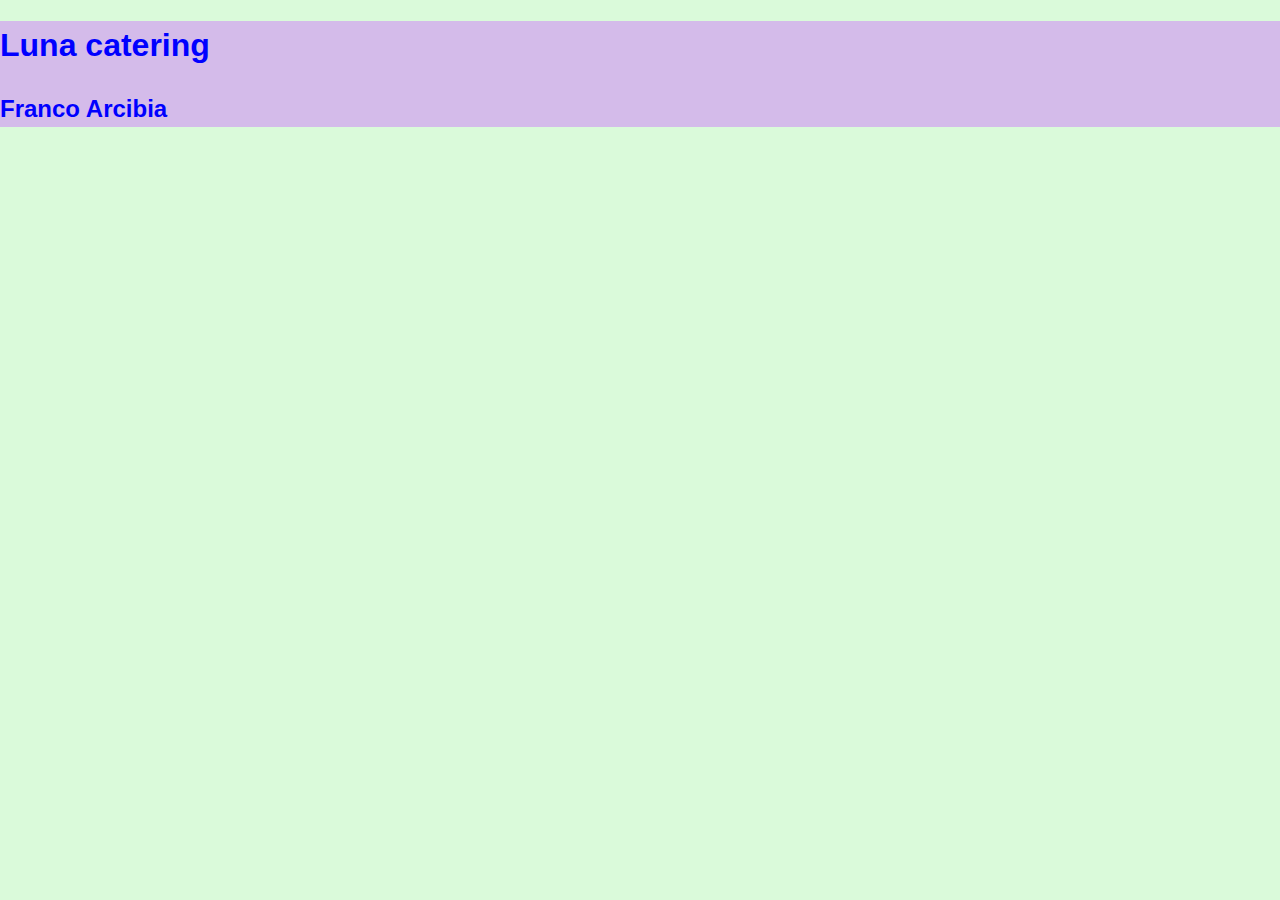
==== index.html @ b502cbae ".." ====
<!DOCTYPE html>
<html lang="en">
<head>
    <meta charset="UTF-8">
    <meta name="viewport" content="width=device-width, initial-scale=1.0">
    <title>Document</title>
    <link rel="stylesheet" href="style.css">

    </style>
</head>
<body>
 <header style="color:blue ; background-color: rgb(212, 187, 234);">
    <h1> Luna catering </h1>
    <h2> Franco Arcibia </h2>
 </header>
 <main>
    <section>
        <h2></h2>
    </section>
 </main>   
 <footer id="contacto">
 </footer>
</body>
</html>
---- style.css ----
body {
   font-family:Arial, sans-serif ;
   margin: 0;
   padding: auto;
   line-height: 1.5;
   background-color: rgb(218, 250, 218);
}
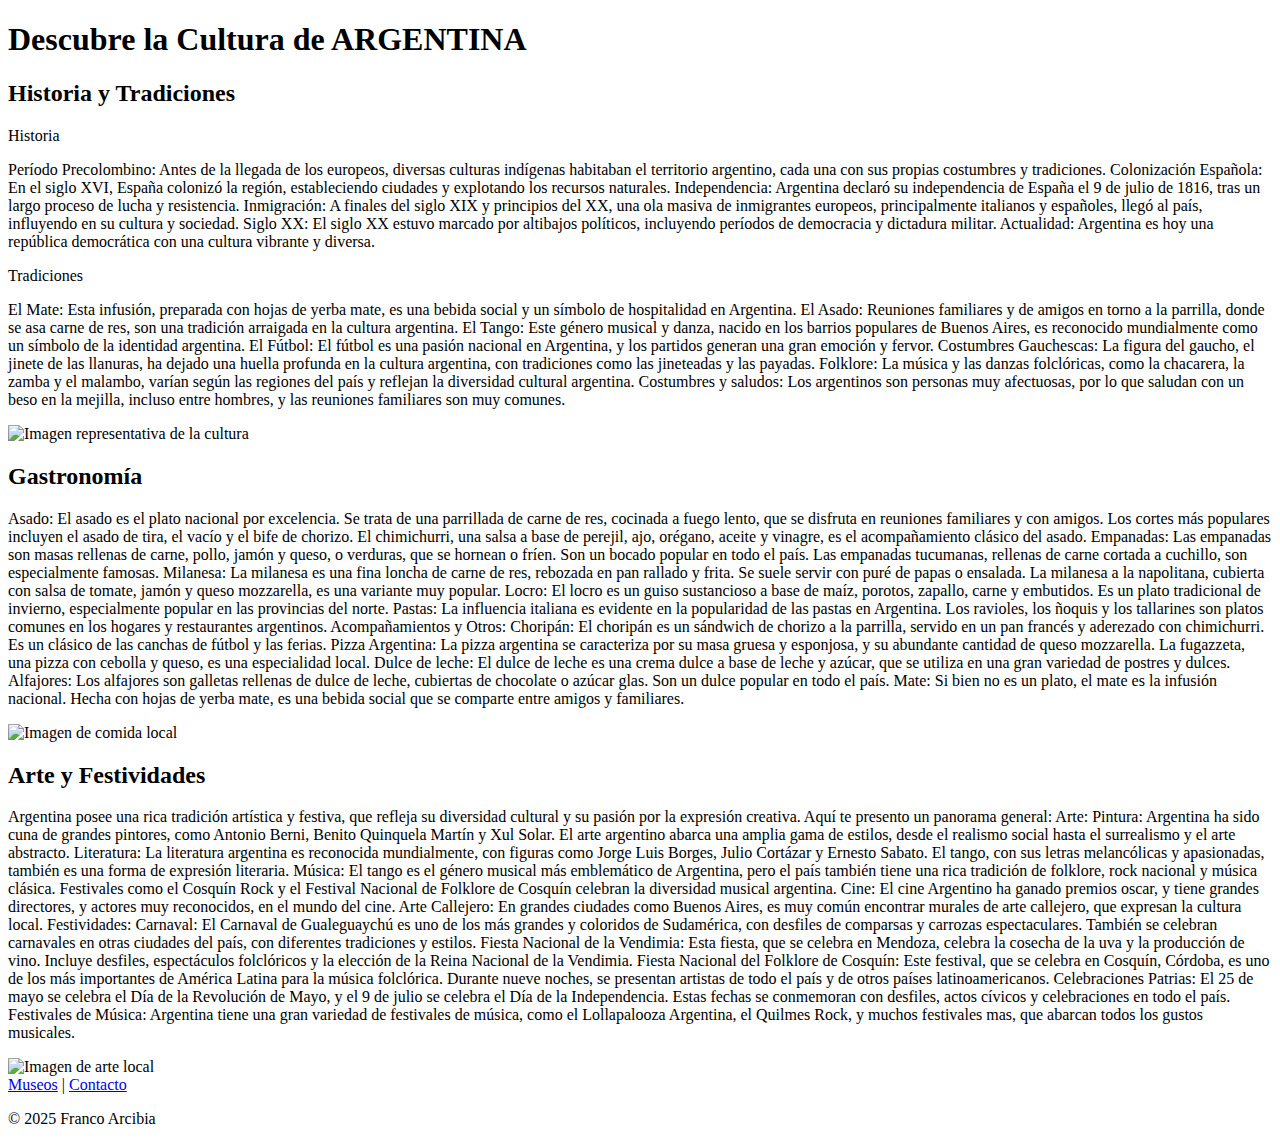
==== commit 6f549c64: "Segundo Commmi" ====
--- a/index.html
+++ b/index.html
@@ -1,24 +1,113 @@
 <!DOCTYPE html>
-<html lang="en">
+<html lang="es">
 <head>
     <meta charset="UTF-8">
     <meta name="viewport" content="width=device-width, initial-scale=1.0">
-    <title>Document</title>
-    <link rel="stylesheet" href="style.css">
-
-    </style>
+    <title>Cultura Local</title>
 </head>
 <body>
- <header style="color:blue ; background-color: rgb(212, 187, 234);">
-    <h1> Luna catering </h1>
-    <h2> Franco Arcibia </h2>
- </header>
- <main>
-    <section>
-        <h2></h2>
-    </section>
- </main>   
- <footer id="contacto">
- </footer>
+    <header>
+        <h1>Descubre la Cultura de ARGENTINA</h1>
+    </header>
+
+    <main>
+        <section>
+            <h2>Historia y Tradiciones</h2>
+            <p>Historia</p>
+
+              <p>Período Precolombino: Antes de la llegada de los europeos, diversas culturas indígenas habitaban el territorio argentino, cada una con sus propias costumbres y tradiciones.
+              Colonización Española: En el siglo XVI, España colonizó la región, estableciendo ciudades y explotando los recursos naturales.
+              Independencia: Argentina declaró su independencia de España el 9 de julio de 1816, tras un largo proceso de lucha y resistencia.
+              Inmigración: A finales del siglo XIX y principios del XX, una ola masiva de inmigrantes europeos, principalmente italianos y españoles, llegó al país, influyendo en su cultura y sociedad.
+              Siglo XX: El siglo XX estuvo marcado por altibajos políticos, incluyendo períodos de democracia y dictadura militar.
+              Actualidad: Argentina es hoy una república democrática con una cultura vibrante y diversa.</p>
+              <p>Tradiciones</p>
+              
+              <p>El Mate: Esta infusión, preparada con hojas de yerba mate, es una bebida social y un símbolo de hospitalidad en Argentina.
+              El Asado: Reuniones familiares y de amigos en torno a la parrilla, donde se asa carne de res, son una tradición arraigada en la cultura argentina.
+              El Tango: Este género musical y danza, nacido en los barrios populares de Buenos Aires, es reconocido mundialmente como un símbolo de la identidad argentina.
+              El Fútbol: El fútbol es una pasión nacional en Argentina, y los partidos generan una gran emoción y fervor.
+              Costumbres Gauchescas: La figura del gaucho, el jinete de las llanuras, ha dejado una huella profunda en la cultura argentina, con tradiciones como las jineteadas y las payadas.
+              Folklore: La música y las danzas folclóricas, como la chacarera, la zamba y el malambo, varían según las regiones del país y reflejan la diversidad cultural argentina.
+              Costumbres y saludos: Los argentinos son personas muy afectuosas, por lo que saludan con un beso en la mejilla, incluso entre hombres, y las reuniones familiares son muy comunes.</p>
+            <img src="imagen_cultura.jpg" alt="Imagen representativa de la cultura">
+        </section>
+
+        <section>
+            <h2>Gastronomía</h2>
+            <p>Asado:
+              El asado es el plato nacional por excelencia. Se trata de una parrillada de carne de res, cocinada a fuego lento, que se disfruta en reuniones familiares y con amigos. Los cortes más populares incluyen el asado de tira, el vacío y el bife de chorizo.
+              El chimichurri, una salsa a base de perejil, ajo, orégano, aceite y vinagre, es el acompañamiento clásico del asado.
+              Empanadas:
+              Las empanadas son masas rellenas de carne, pollo, jamón y queso, o verduras, que se hornean o fríen. Son un bocado popular en todo el país.
+              Las empanadas tucumanas, rellenas de carne cortada a cuchillo, son especialmente famosas.
+              Milanesa:
+              La milanesa es una fina loncha de carne de res, rebozada en pan rallado y frita. Se suele servir con puré de papas o ensalada.
+              La milanesa a la napolitana, cubierta con salsa de tomate, jamón y queso mozzarella, es una variante muy popular.
+              Locro:
+              El locro es un guiso sustancioso a base de maíz, porotos, zapallo, carne y embutidos. Es un plato tradicional de invierno, especialmente popular en las provincias del norte.
+              Pastas:
+              La influencia italiana es evidente en la popularidad de las pastas en Argentina. Los ravioles, los ñoquis y los tallarines son platos comunes en los hogares y restaurantes argentinos.
+              Acompañamientos y Otros:
+              
+              Choripán:
+              El choripán es un sándwich de chorizo a la parrilla, servido en un pan francés y aderezado con chimichurri. Es un clásico de las canchas de fútbol y las ferias.
+              Pizza Argentina:
+              La pizza argentina se caracteriza por su masa gruesa y esponjosa, y su abundante cantidad de queso mozzarella. La fugazzeta, una pizza con cebolla y queso, es una especialidad local.
+              Dulce de leche:
+              El dulce de leche es una crema dulce a base de leche y azúcar, que se utiliza en una gran variedad de postres y dulces.
+              Alfajores:
+              Los alfajores son galletas rellenas de dulce de leche, cubiertas de chocolate o azúcar glas. Son un dulce popular en todo el país.
+              Mate:
+              Si bien no es un plato, el mate es la infusión nacional. Hecha con hojas de yerba mate, es una bebida social que se comparte entre amigos y familiares.</p>
+            <img src="imagen_gastronomia.jpg" alt="Imagen de comida local">
+        </section>
+
+        <section>
+            <h2>Arte y Festividades</h2>
+            <p>Argentina posee una rica tradición artística y festiva, que refleja su diversidad cultural y su pasión por la expresión creativa. Aquí te presento un panorama general:
+
+              Arte:
+              
+              Pintura:
+              Argentina ha sido cuna de grandes pintores, como Antonio Berni, Benito Quinquela Martín y Xul Solar.
+              El arte argentino abarca una amplia gama de estilos, desde el realismo social hasta el surrealismo y el arte abstracto.
+              Literatura:
+              La literatura argentina es reconocida mundialmente, con figuras como Jorge Luis Borges, Julio Cortázar y Ernesto Sabato.
+              El tango, con sus letras melancólicas y apasionadas, también es una forma de expresión literaria.
+              Música:
+              El tango es el género musical más emblemático de Argentina, pero el país también tiene una rica tradición de folklore, rock nacional y música clásica.
+              Festivales como el Cosquín Rock y el Festival Nacional de Folklore de Cosquín celebran la diversidad musical argentina.
+              Cine:
+              El cine Argentino ha ganado premios oscar, y tiene grandes directores, y actores muy reconocidos, en el mundo del cine.
+              Arte Callejero:
+              En grandes ciudades como Buenos Aires, es muy común encontrar murales de arte callejero, que expresan la cultura local.
+              Festividades:
+              
+              Carnaval:
+              El Carnaval de Gualeguaychú es uno de los más grandes y coloridos de Sudamérica, con desfiles de comparsas y carrozas espectaculares.
+              También se celebran carnavales en otras ciudades del país, con diferentes tradiciones y estilos.
+              Fiesta Nacional de la Vendimia:
+              Esta fiesta, que se celebra en Mendoza, celebra la cosecha de la uva y la producción de vino.
+              Incluye desfiles, espectáculos folclóricos y la elección de la Reina Nacional de la Vendimia.
+              Fiesta Nacional del Folklore de Cosquín:
+              Este festival, que se celebra en Cosquín, Córdoba, es uno de los más importantes de América Latina para la música folclórica.
+              Durante nueve noches, se presentan artistas de todo el país y de otros países latinoamericanos.
+              Celebraciones Patrias:
+              El 25 de mayo se celebra el Día de la Revolución de Mayo, y el 9 de julio se celebra el Día de la Independencia.
+              Estas fechas se conmemoran con desfiles, actos cívicos y celebraciones en todo el país.
+              Festivales de Música:
+              Argentina tiene una gran variedad de festivales de música, como el Lollapalooza Argentina, el Quilmes Rock, y muchos festivales mas, que abarcan todos los gustos musicales.</p>
+            <img src="imagen_arte.jpg" alt="Imagen de arte local">
+        </section>
+
+        <nav>
+            <a href="museos.html">Museos</a> | <a href="contacto.html">Contacto</a>
+        </nav>
+    </main>
+
+    <footer>
+        <p>© 2025 Franco Arcibia</p>
+    </footer>
 </body>
 </html>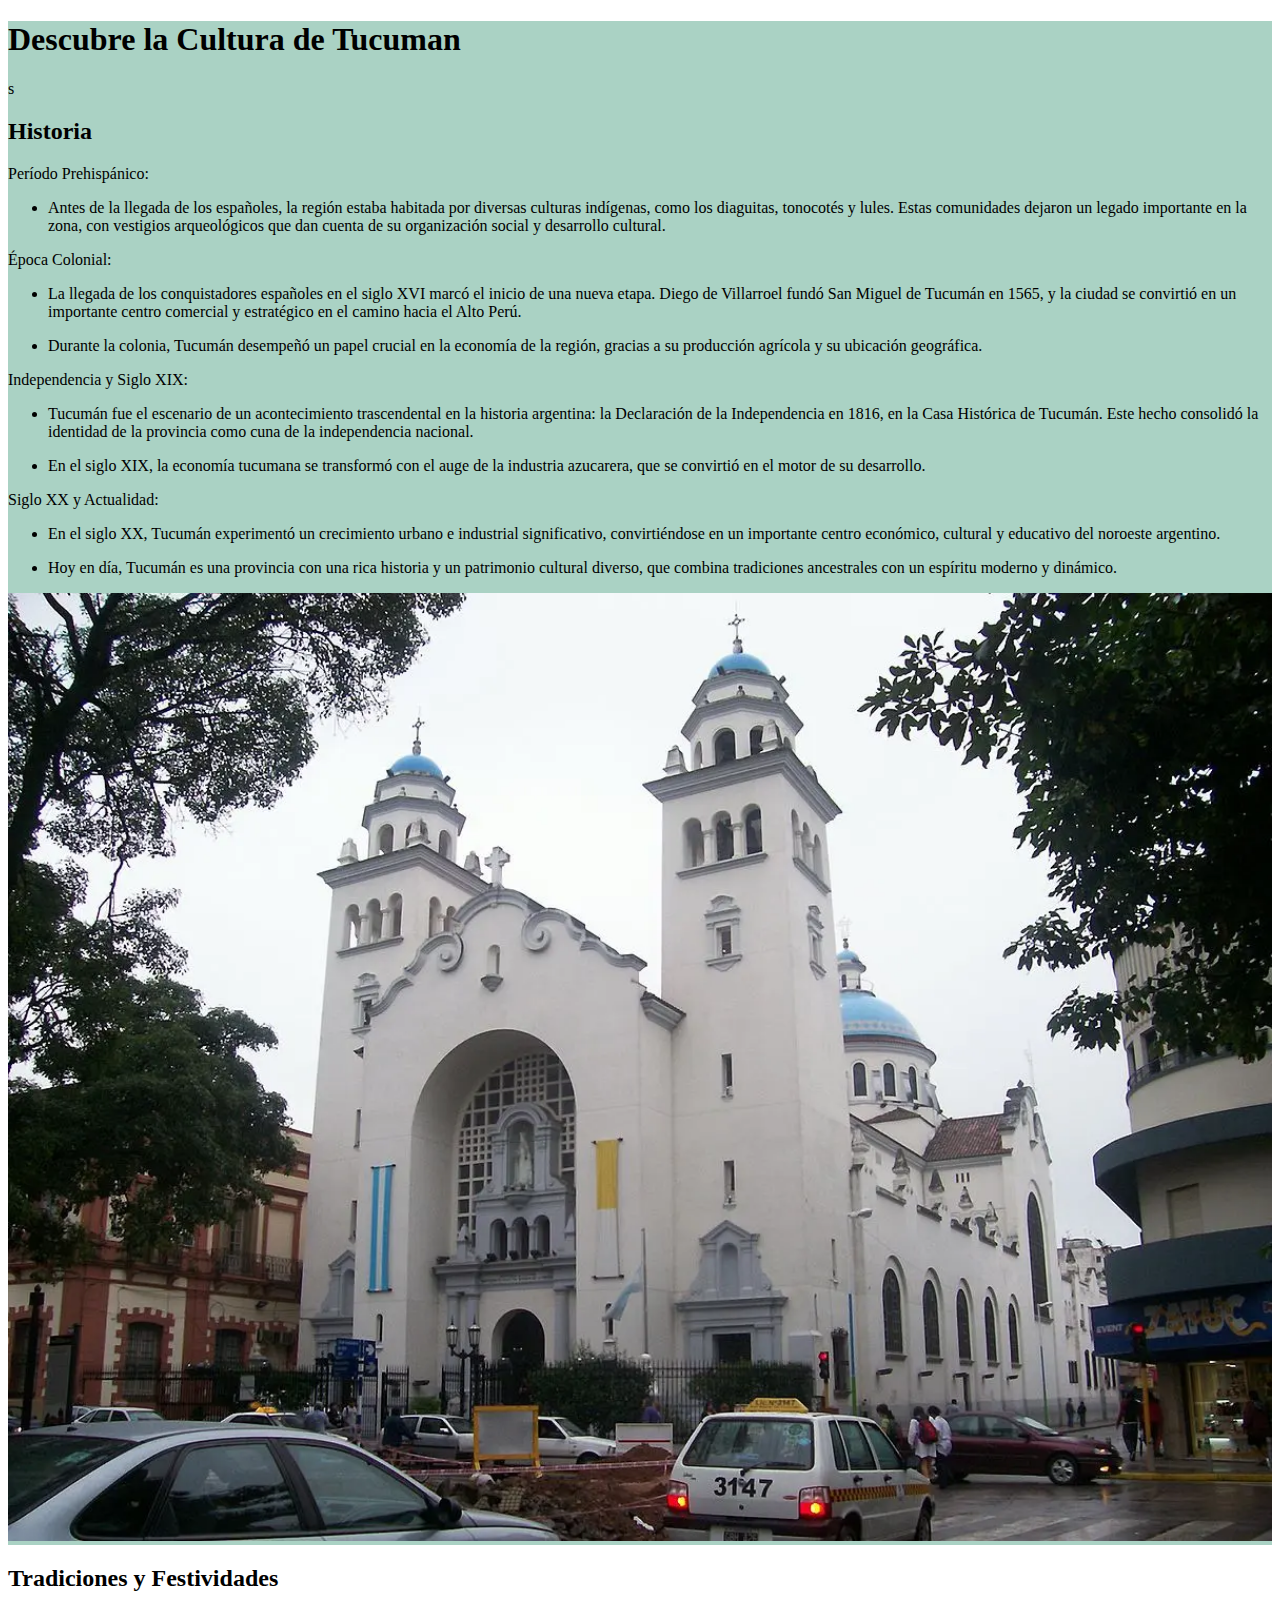
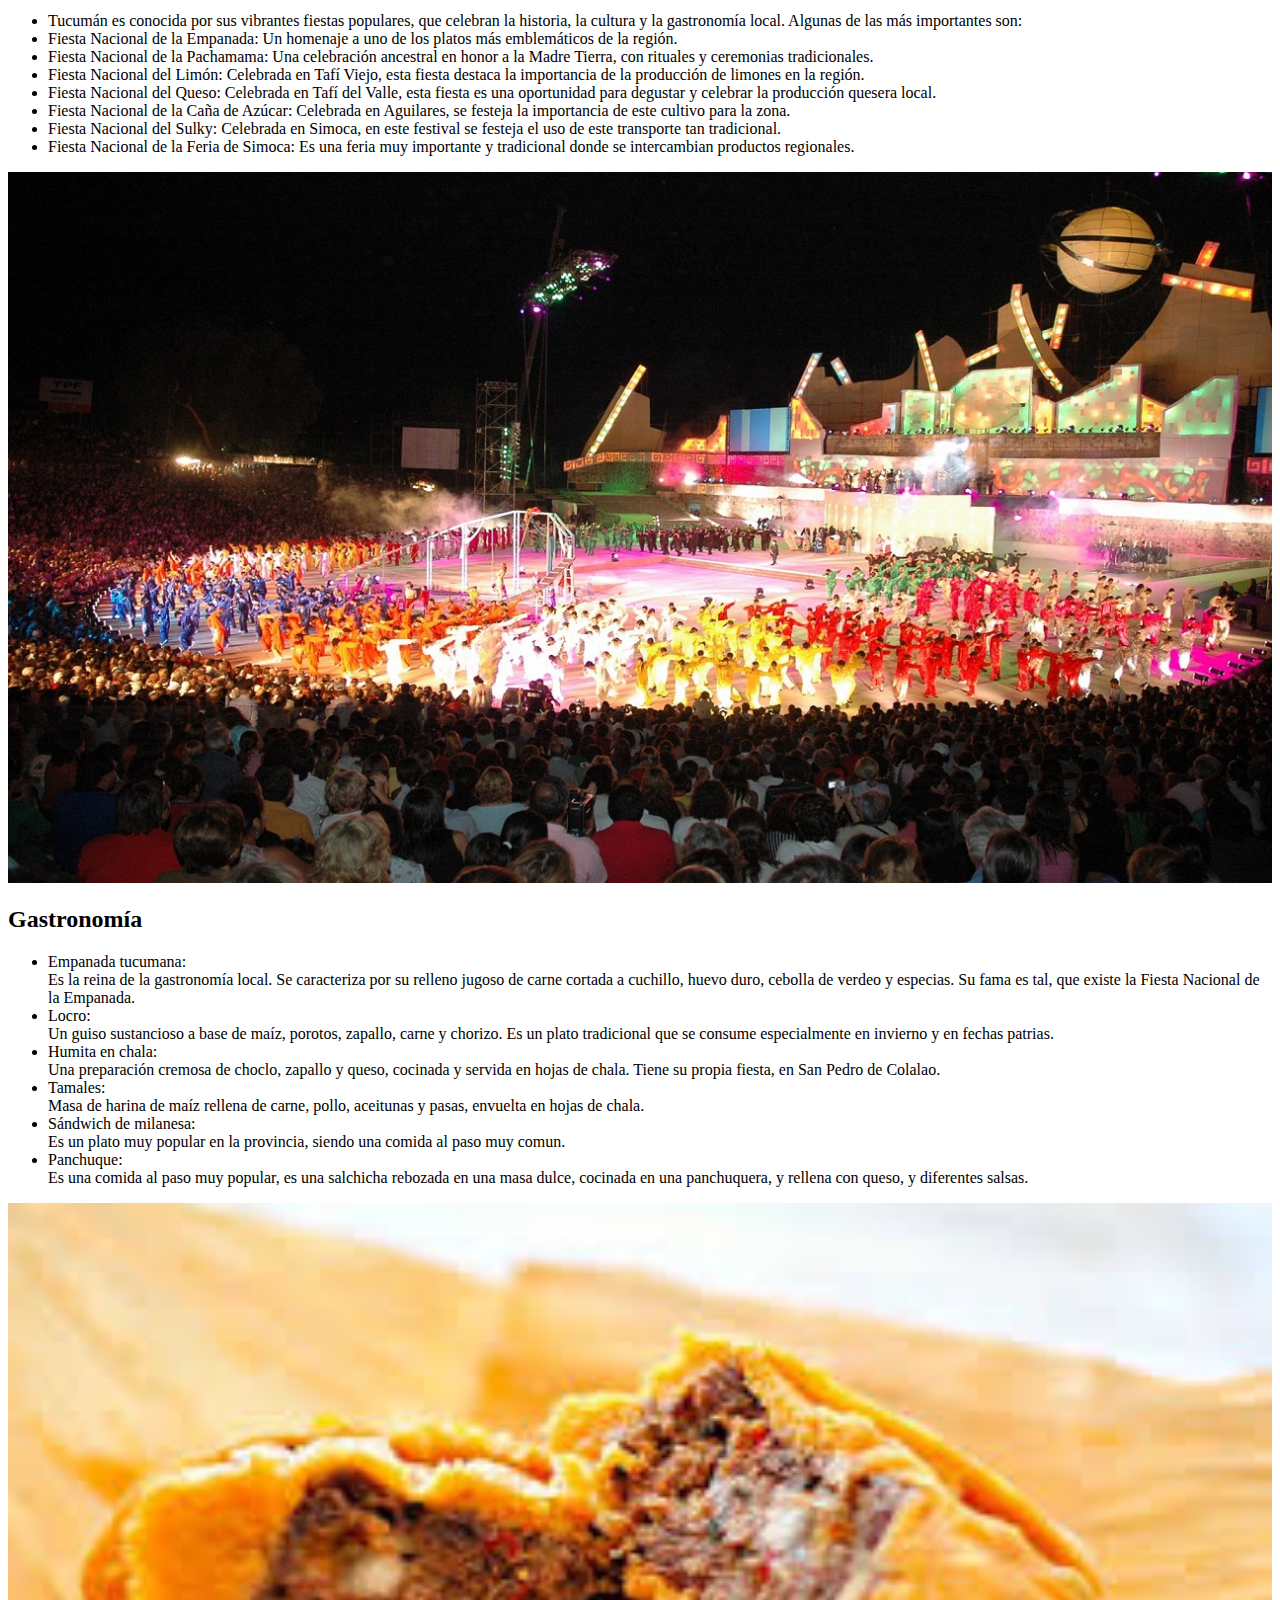
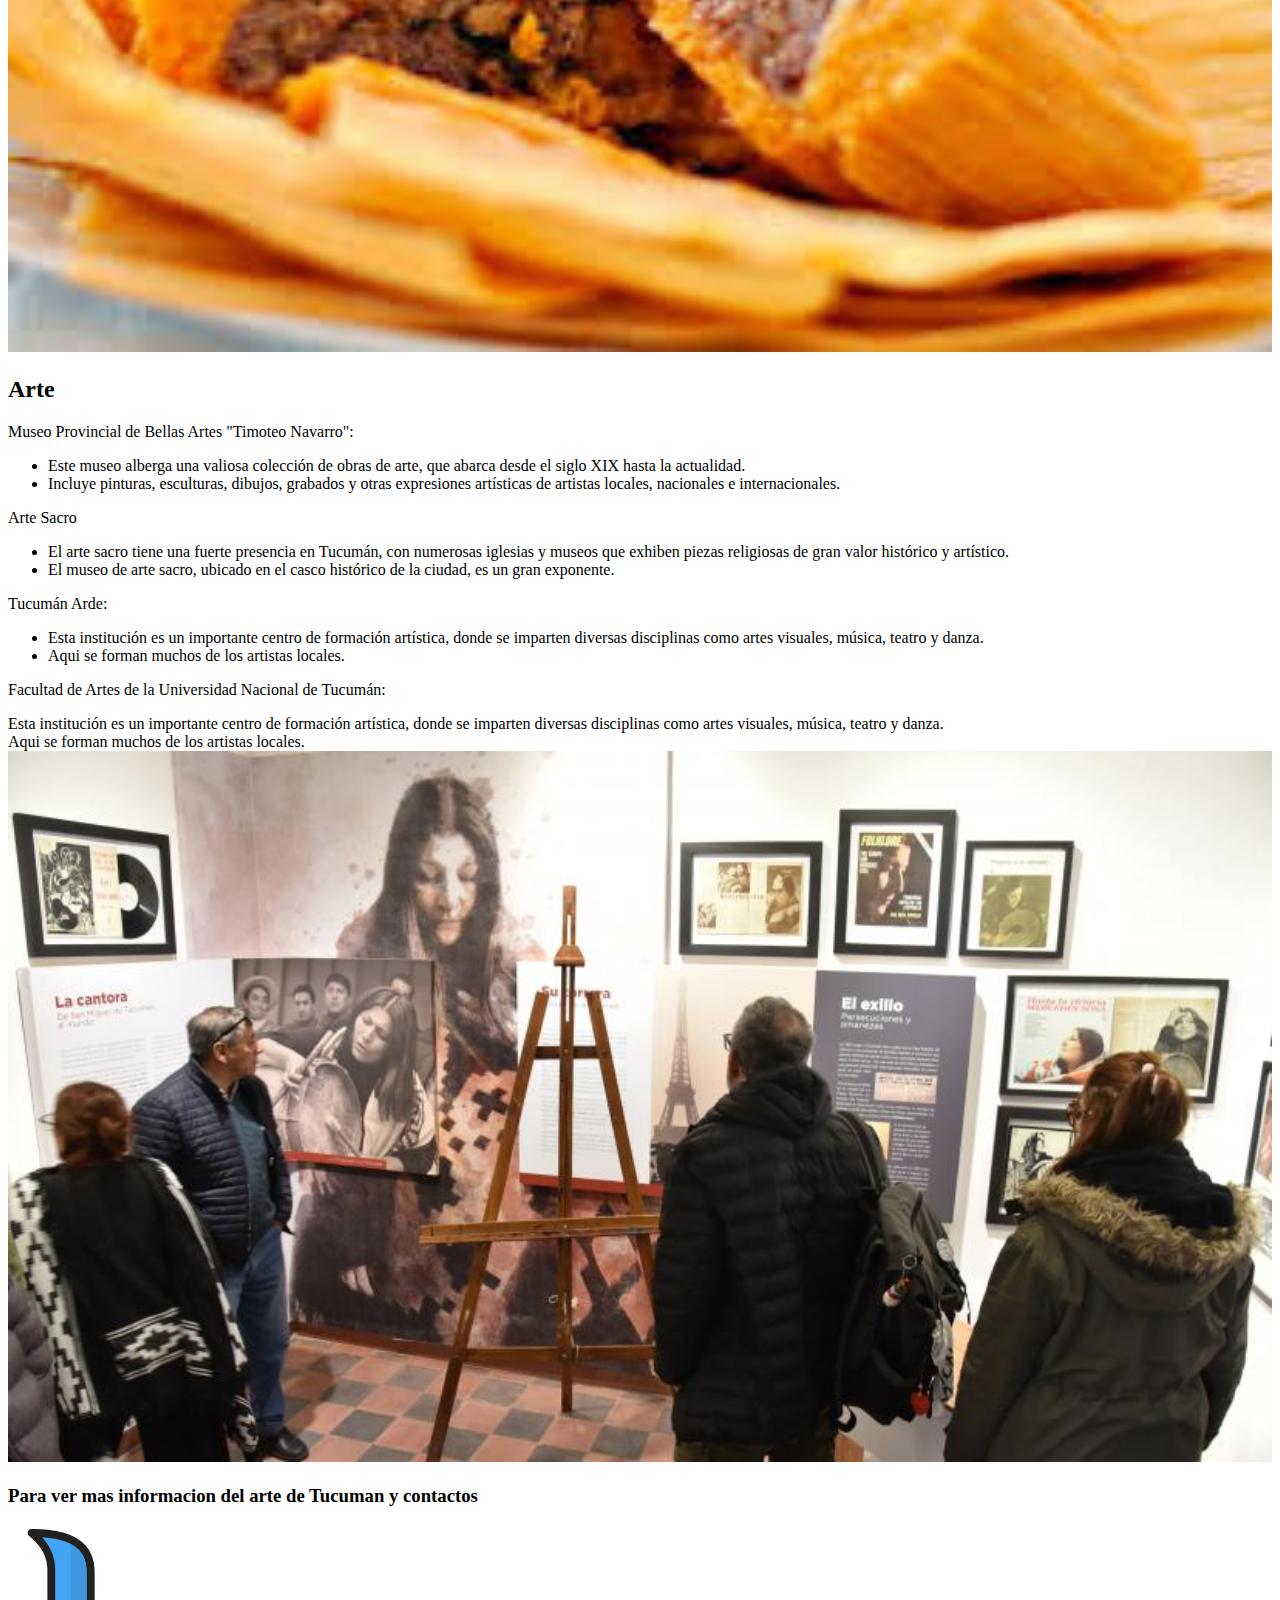
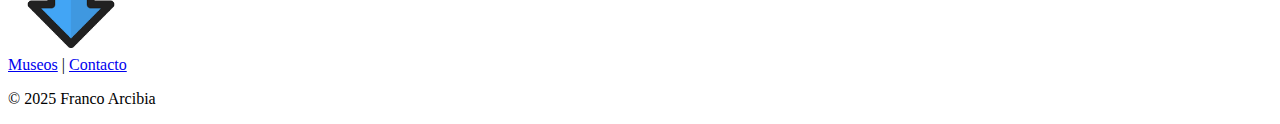
==== commit a05ba8ee: "3er commit" ====
--- a/index.html
+++ b/index.html
@@ -4,103 +4,97 @@
     <meta charset="UTF-8">
     <meta name="viewport" content="width=device-width, initial-scale=1.0">
     <title>Cultura Local</title>
+<link rel="stylesheet" href="style.css">
+
 </head>
 <body>
+   <div id="historia">
     <header>
-        <h1>Descubre la Cultura de ARGENTINA</h1>
+        <h1>Descubre la Cultura de Tucuman</h1>
     </header>
-
+s
     <main>
         <section>
-            <h2>Historia y Tradiciones</h2>
-            <p>Historia</p>
+            <h2>Historia</h2>
 
-              <p>Período Precolombino: Antes de la llegada de los europeos, diversas culturas indígenas habitaban el territorio argentino, cada una con sus propias costumbres y tradiciones.
-              Colonización Española: En el siglo XVI, España colonizó la región, estableciendo ciudades y explotando los recursos naturales.
-              Independencia: Argentina declaró su independencia de España el 9 de julio de 1816, tras un largo proceso de lucha y resistencia.
-              Inmigración: A finales del siglo XIX y principios del XX, una ola masiva de inmigrantes europeos, principalmente italianos y españoles, llegó al país, influyendo en su cultura y sociedad.
-              Siglo XX: El siglo XX estuvo marcado por altibajos políticos, incluyendo períodos de democracia y dictadura militar.
-              Actualidad: Argentina es hoy una república democrática con una cultura vibrante y diversa.</p>
-              <p>Tradiciones</p>
-              
-              <p>El Mate: Esta infusión, preparada con hojas de yerba mate, es una bebida social y un símbolo de hospitalidad en Argentina.
-              El Asado: Reuniones familiares y de amigos en torno a la parrilla, donde se asa carne de res, son una tradición arraigada en la cultura argentina.
-              El Tango: Este género musical y danza, nacido en los barrios populares de Buenos Aires, es reconocido mundialmente como un símbolo de la identidad argentina.
-              El Fútbol: El fútbol es una pasión nacional en Argentina, y los partidos generan una gran emoción y fervor.
-              Costumbres Gauchescas: La figura del gaucho, el jinete de las llanuras, ha dejado una huella profunda en la cultura argentina, con tradiciones como las jineteadas y las payadas.
-              Folklore: La música y las danzas folclóricas, como la chacarera, la zamba y el malambo, varían según las regiones del país y reflejan la diversidad cultural argentina.
-              Costumbres y saludos: Los argentinos son personas muy afectuosas, por lo que saludan con un beso en la mejilla, incluso entre hombres, y las reuniones familiares son muy comunes.</p>
-            <img src="imagen_cultura.jpg" alt="Imagen representativa de la cultura">
+              <p>Período Prehispánico:</p>
+
+               <ul> <li>  Antes de la llegada de los españoles, la región estaba habitada por diversas culturas indígenas, como los diaguitas, tonocotés y lules. Estas comunidades dejaron un legado importante en la zona, con vestigios arqueológicos que dan cuenta de su organización social y desarrollo cultural. </li> 
+                </ul>
+                <p>Época Colonial:</p>
+
+              <ul> <li>La llegada de los conquistadores españoles en el siglo XVI marcó el inicio de una nueva etapa. Diego de Villarroel fundó San Miguel de Tucumán en 1565, y la ciudad se convirtió en un importante centro comercial y estratégico en el camino hacia el Alto Perú.</li></ul>
+<ul><li>Durante la colonia, Tucumán desempeñó un papel crucial en la economía de la región, gracias a su producción agrícola y su ubicación geográfica.</li></ul>
+<p>Independencia y Siglo XIX:</p>
+
+<ul><li>Tucumán fue el escenario de un acontecimiento trascendental en la historia argentina: la Declaración de la Independencia en 1816, en la Casa Histórica de Tucumán. Este hecho consolidó la identidad de la provincia como cuna de la independencia nacional.</li></ul>
+<ul><li>En el siglo XIX, la economía tucumana se transformó con el auge de la industria azucarera, que se convirtió en el motor de su desarrollo.</li></ul>
+<p>Siglo XX y Actualidad:</p>
+
+<ul><li>En el siglo XX, Tucumán experimentó un crecimiento urbano e industrial significativo, convirtiéndose en un importante centro económico, cultural y educativo del noroeste argentino.</li></ul>
+<ul><li>Hoy en día, Tucumán es una provincia con una rica historia y un patrimonio cultural diverso, que combina tradiciones ancestrales con un espíritu moderno y dinámico.</li></ul>
+<img src="tucu.webp" width="100%">
+</div>
+          <h2>Tradiciones y Festividades</h2>
+             <ul> <li>Tucumán es conocida por sus vibrantes fiestas populares, que celebran la historia, la cultura y la gastronomía local. Algunas de las más importantes son: </li>
+<li>Fiesta Nacional de la Empanada: Un homenaje a uno de los platos más emblemáticos de la región.</li>
+<li>Fiesta Nacional de la Pachamama: Una celebración ancestral en honor a la Madre Tierra, con rituales y ceremonias tradicionales.</li>
+<li>Fiesta Nacional del Limón: Celebrada en Tafí Viejo, esta fiesta destaca la importancia de la producción de limones en la región.</li>
+<li>Fiesta Nacional del Queso: Celebrada en Tafí del Valle, esta fiesta es una oportunidad para degustar y celebrar la producción quesera local.</li>
+<li>Fiesta Nacional de la Caña de Azúcar: Celebrada en Aguilares, se festeja la importancia de este cultivo para la zona.</li>
+<li>Fiesta Nacional del Sulky: Celebrada en Simoca, en este festival se festeja el uso de este transporte tan tradicional.</li>
+<li>Fiesta Nacional de la Feria de Simoca: Es una feria muy importante y tradicional donde se intercambian productos regionales. </li>
+</ul>
+            <img src="tucuF.webp" width="100%" alt="Gran giesta del Folclore en Tucuman">
         </section>
 
         <section>
             <h2>Gastronomía</h2>
-            <p>Asado:
-              El asado es el plato nacional por excelencia. Se trata de una parrillada de carne de res, cocinada a fuego lento, que se disfruta en reuniones familiares y con amigos. Los cortes más populares incluyen el asado de tira, el vacío y el bife de chorizo.
-              El chimichurri, una salsa a base de perejil, ajo, orégano, aceite y vinagre, es el acompañamiento clásico del asado.
-              Empanadas:
-              Las empanadas son masas rellenas de carne, pollo, jamón y queso, o verduras, que se hornean o fríen. Son un bocado popular en todo el país.
-              Las empanadas tucumanas, rellenas de carne cortada a cuchillo, son especialmente famosas.
-              Milanesa:
-              La milanesa es una fina loncha de carne de res, rebozada en pan rallado y frita. Se suele servir con puré de papas o ensalada.
-              La milanesa a la napolitana, cubierta con salsa de tomate, jamón y queso mozzarella, es una variante muy popular.
-              Locro:
-              El locro es un guiso sustancioso a base de maíz, porotos, zapallo, carne y embutidos. Es un plato tradicional de invierno, especialmente popular en las provincias del norte.
-              Pastas:
-              La influencia italiana es evidente en la popularidad de las pastas en Argentina. Los ravioles, los ñoquis y los tallarines son platos comunes en los hogares y restaurantes argentinos.
-              Acompañamientos y Otros:
-              
-              Choripán:
-              El choripán es un sándwich de chorizo a la parrilla, servido en un pan francés y aderezado con chimichurri. Es un clásico de las canchas de fútbol y las ferias.
-              Pizza Argentina:
-              La pizza argentina se caracteriza por su masa gruesa y esponjosa, y su abundante cantidad de queso mozzarella. La fugazzeta, una pizza con cebolla y queso, es una especialidad local.
-              Dulce de leche:
-              El dulce de leche es una crema dulce a base de leche y azúcar, que se utiliza en una gran variedad de postres y dulces.
-              Alfajores:
-              Los alfajores son galletas rellenas de dulce de leche, cubiertas de chocolate o azúcar glas. Son un dulce popular en todo el país.
-              Mate:
-              Si bien no es un plato, el mate es la infusión nacional. Hecha con hojas de yerba mate, es una bebida social que se comparte entre amigos y familiares.</p>
-            <img src="imagen_gastronomia.jpg" alt="Imagen de comida local">
+           <ul><li>Empanada tucumana:</li> 
+Es la reina de la gastronomía local. Se caracteriza por su relleno jugoso de carne cortada a cuchillo, huevo duro, cebolla de verdeo y especias.
+Su fama es tal, que existe la Fiesta Nacional de la Empanada.</li> 
+
+<li>Locro:</li> 
+Un guiso sustancioso a base de maíz, porotos, zapallo, carne y chorizo.
+Es un plato tradicional que se consume especialmente en invierno y en fechas patrias.</li> 
+
+<li>Humita en chala:</li> 
+Una preparación cremosa de choclo, zapallo y queso, cocinada y servida en hojas de chala. 
+Tiene su propia fiesta, en San Pedro de Colalao.</li>
+
+<li>Tamales:</li> 
+Masa de harina de maíz rellena de carne, pollo, aceitunas y pasas, envuelta en hojas de chala.</li> 
+
+<li>Sándwich de milanesa:</li> 
+Es un plato muy popular en la provincia, siendo una comida al paso muy comun.</li> 
+
+<li>Panchuque:</li> 
+Es una comida al paso muy popular, es una salchicha rebozada en una masa dulce, cocinada en una panchuquera, y rellena con queso, y diferentes salsas.</li> 
+           </ul>
+            <img src="images.webp" width="100%" alt="GATRONOMIA TUCUMANA">
         </section>
 
         <section>
-            <h2>Arte y Festividades</h2>
-            <p>Argentina posee una rica tradición artística y festiva, que refleja su diversidad cultural y su pasión por la expresión creativa. Aquí te presento un panorama general:
-
-              Arte:
-              
-              Pintura:
-              Argentina ha sido cuna de grandes pintores, como Antonio Berni, Benito Quinquela Martín y Xul Solar.
-              El arte argentino abarca una amplia gama de estilos, desde el realismo social hasta el surrealismo y el arte abstracto.
-              Literatura:
-              La literatura argentina es reconocida mundialmente, con figuras como Jorge Luis Borges, Julio Cortázar y Ernesto Sabato.
-              El tango, con sus letras melancólicas y apasionadas, también es una forma de expresión literaria.
-              Música:
-              El tango es el género musical más emblemático de Argentina, pero el país también tiene una rica tradición de folklore, rock nacional y música clásica.
-              Festivales como el Cosquín Rock y el Festival Nacional de Folklore de Cosquín celebran la diversidad musical argentina.
-              Cine:
-              El cine Argentino ha ganado premios oscar, y tiene grandes directores, y actores muy reconocidos, en el mundo del cine.
-              Arte Callejero:
-              En grandes ciudades como Buenos Aires, es muy común encontrar murales de arte callejero, que expresan la cultura local.
-              Festividades:
-              
-              Carnaval:
-              El Carnaval de Gualeguaychú es uno de los más grandes y coloridos de Sudamérica, con desfiles de comparsas y carrozas espectaculares.
-              También se celebran carnavales en otras ciudades del país, con diferentes tradiciones y estilos.
-              Fiesta Nacional de la Vendimia:
-              Esta fiesta, que se celebra en Mendoza, celebra la cosecha de la uva y la producción de vino.
-              Incluye desfiles, espectáculos folclóricos y la elección de la Reina Nacional de la Vendimia.
-              Fiesta Nacional del Folklore de Cosquín:
-              Este festival, que se celebra en Cosquín, Córdoba, es uno de los más importantes de América Latina para la música folclórica.
-              Durante nueve noches, se presentan artistas de todo el país y de otros países latinoamericanos.
-              Celebraciones Patrias:
-              El 25 de mayo se celebra el Día de la Revolución de Mayo, y el 9 de julio se celebra el Día de la Independencia.
-              Estas fechas se conmemoran con desfiles, actos cívicos y celebraciones en todo el país.
-              Festivales de Música:
-              Argentina tiene una gran variedad de festivales de música, como el Lollapalooza Argentina, el Quilmes Rock, y muchos festivales mas, que abarcan todos los gustos musicales.</p>
-            <img src="imagen_arte.jpg" alt="Imagen de arte local">
+            <h2>Arte </h2>
+            <p>Museo Provincial de Bellas Artes "Timoteo Navarro":</p>
+            <ul><li>Este museo alberga una valiosa colección de obras de arte, que abarca desde el siglo XIX hasta la actualidad.</li>
+             <li>Incluye pinturas, esculturas, dibujos, grabados y otras expresiones artísticas de artistas locales, nacionales e internacionales.</li>
+            </ul> 
+             <p>Arte Sacro</p>
+            <ul><li>El arte sacro tiene una fuerte presencia en Tucumán, con numerosas iglesias y museos que exhiben piezas religiosas de gran valor histórico y artístico.</li>
+            <li>El museo de arte sacro, ubicado en el casco histórico de la ciudad, es un gran exponente.
+            </li>   </ul>
+        <p>Tucumán Arde:</p> 
+        <ul><li>Esta institución es un importante centro de formación artística, donde se imparten diversas disciplinas como artes visuales, música, teatro y danza.</li>
+        <li>Aqui se forman muchos de los artistas locales.</li>
+        </ul>
+        <p>Facultad de Artes de la Universidad Nacional de Tucumán:</p>
+        <li>Esta institución es un importante centro de formación artística, donde se imparten diversas disciplinas como artes visuales, música, teatro y danza.</li>
+        <li>Aqui se forman muchos de los artistas locales.</li>
+        <img src="museos.webp" width="100%" alt="ARTE Y MUSEOS">
         </section>
-
+         <article> <h3>Para ver mas informacion del arte de Tucuman y contactos </h3></article>
+         <img src="flecha abajo.webp" width="10%" >
         <nav>
             <a href="museos.html">Museos</a> | <a href="contacto.html">Contacto</a>
         </nav>
--- a/style.css
+++ b/style.css
@@ -0,0 +1,10 @@
+/* body {
+   font-family:Arial, sans-serif ;
+   margin: 0;
+   padding: auto;
+   line-height: 1.5;
+   background-color: rgb(218, 250, 218);
+} */
+ div  {
+ background-color: rgb(170, 210, 196);
+}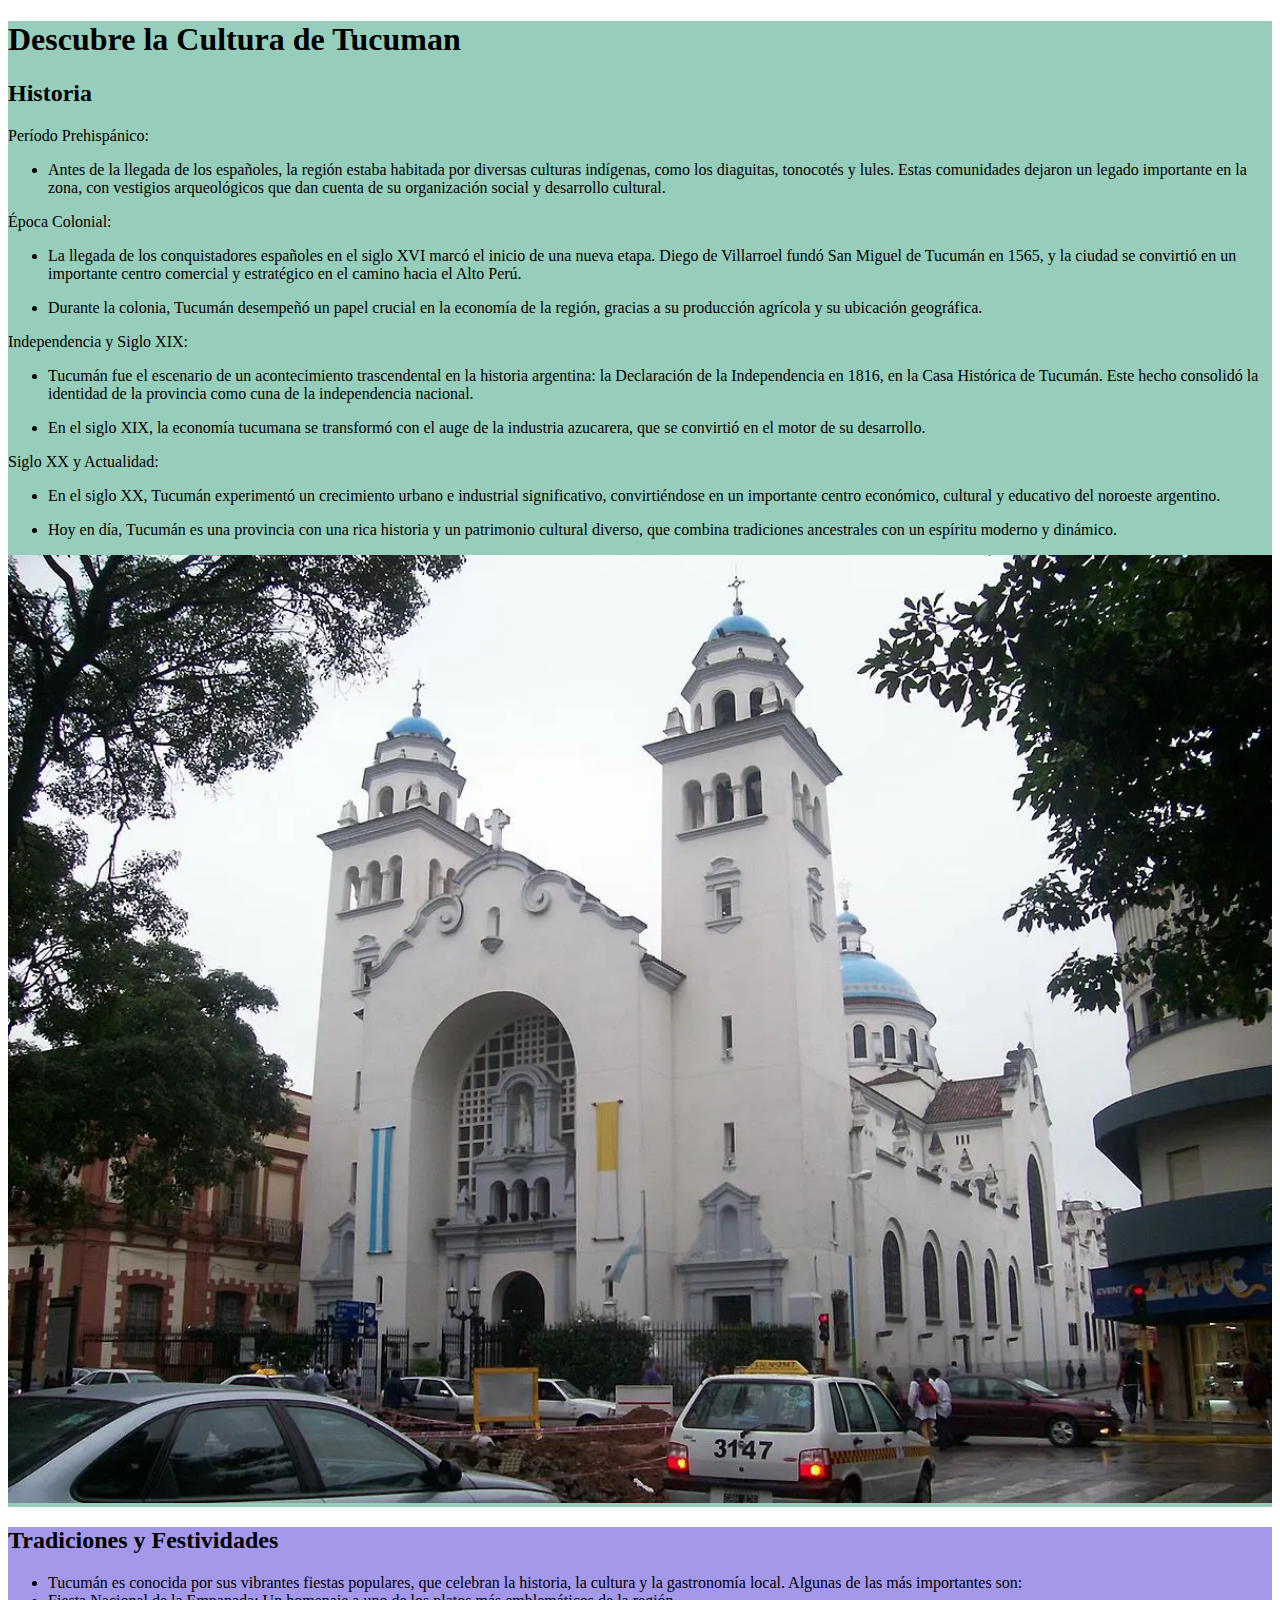
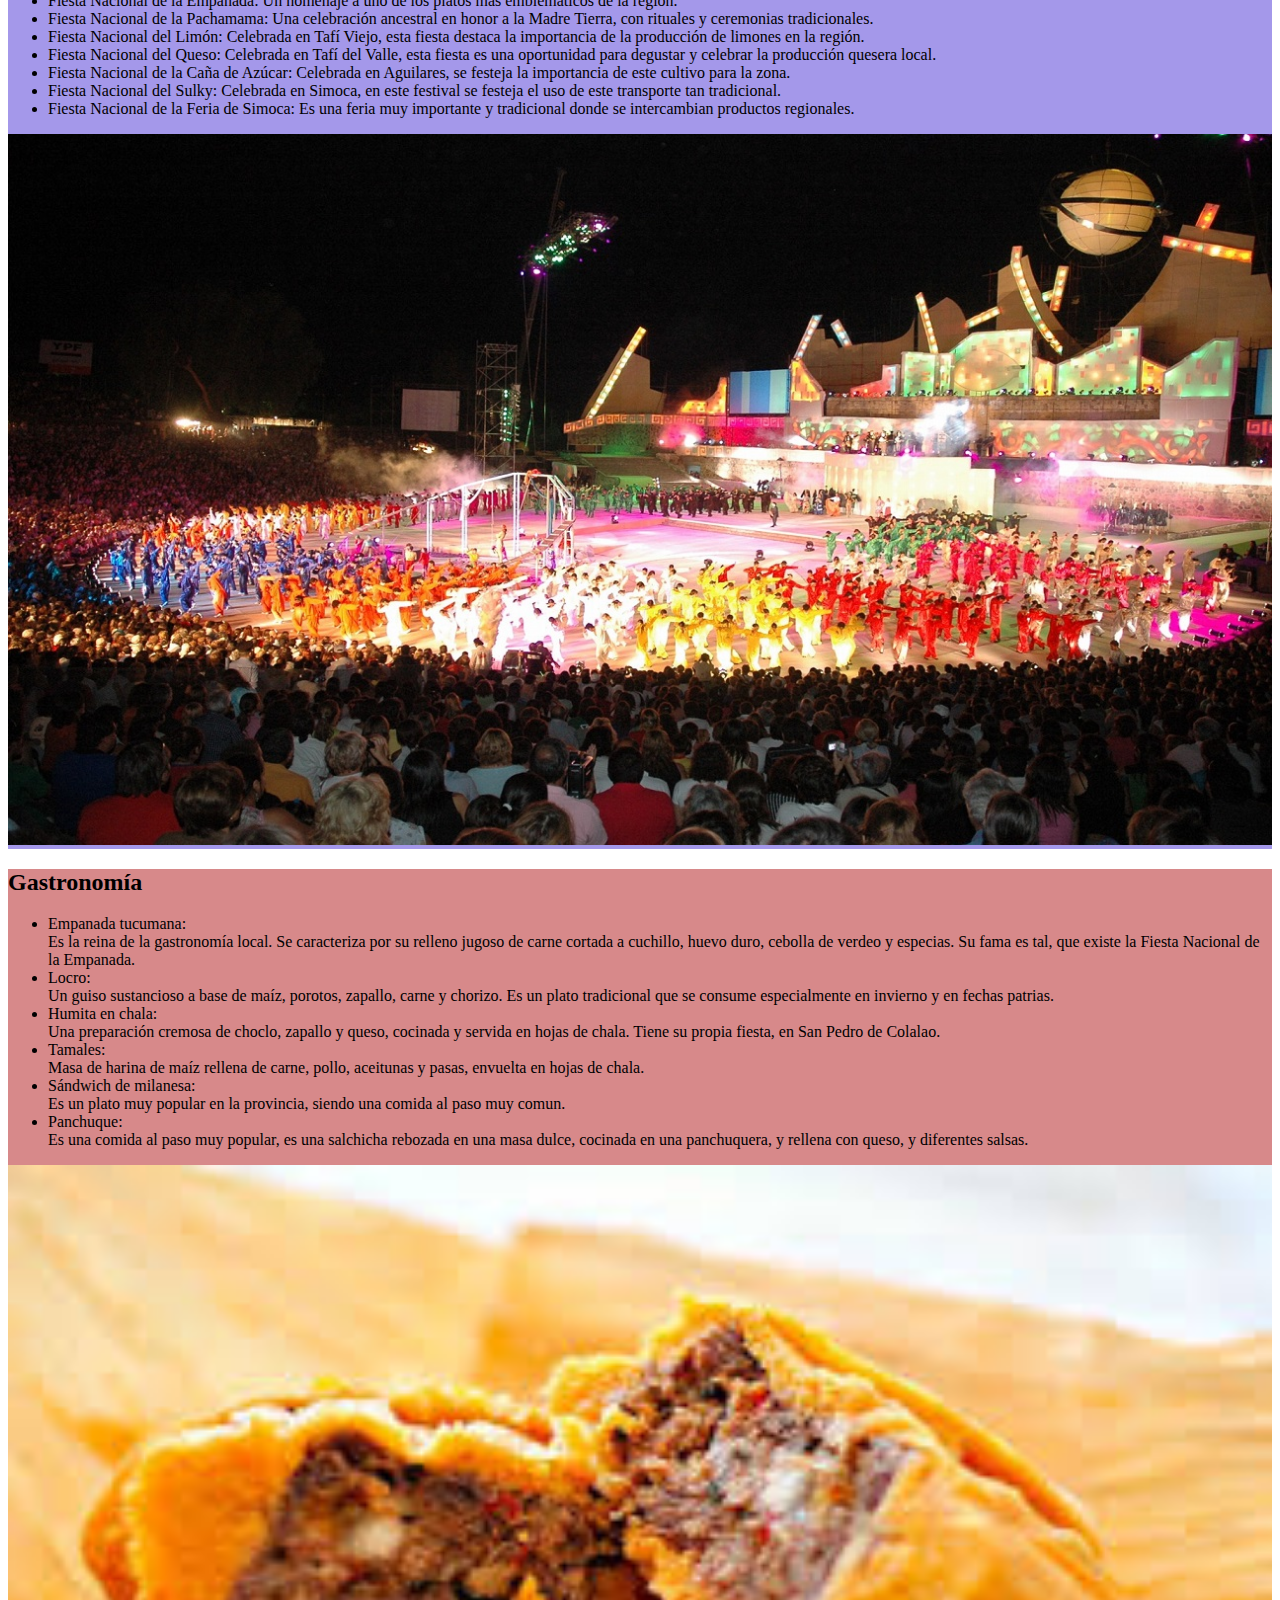
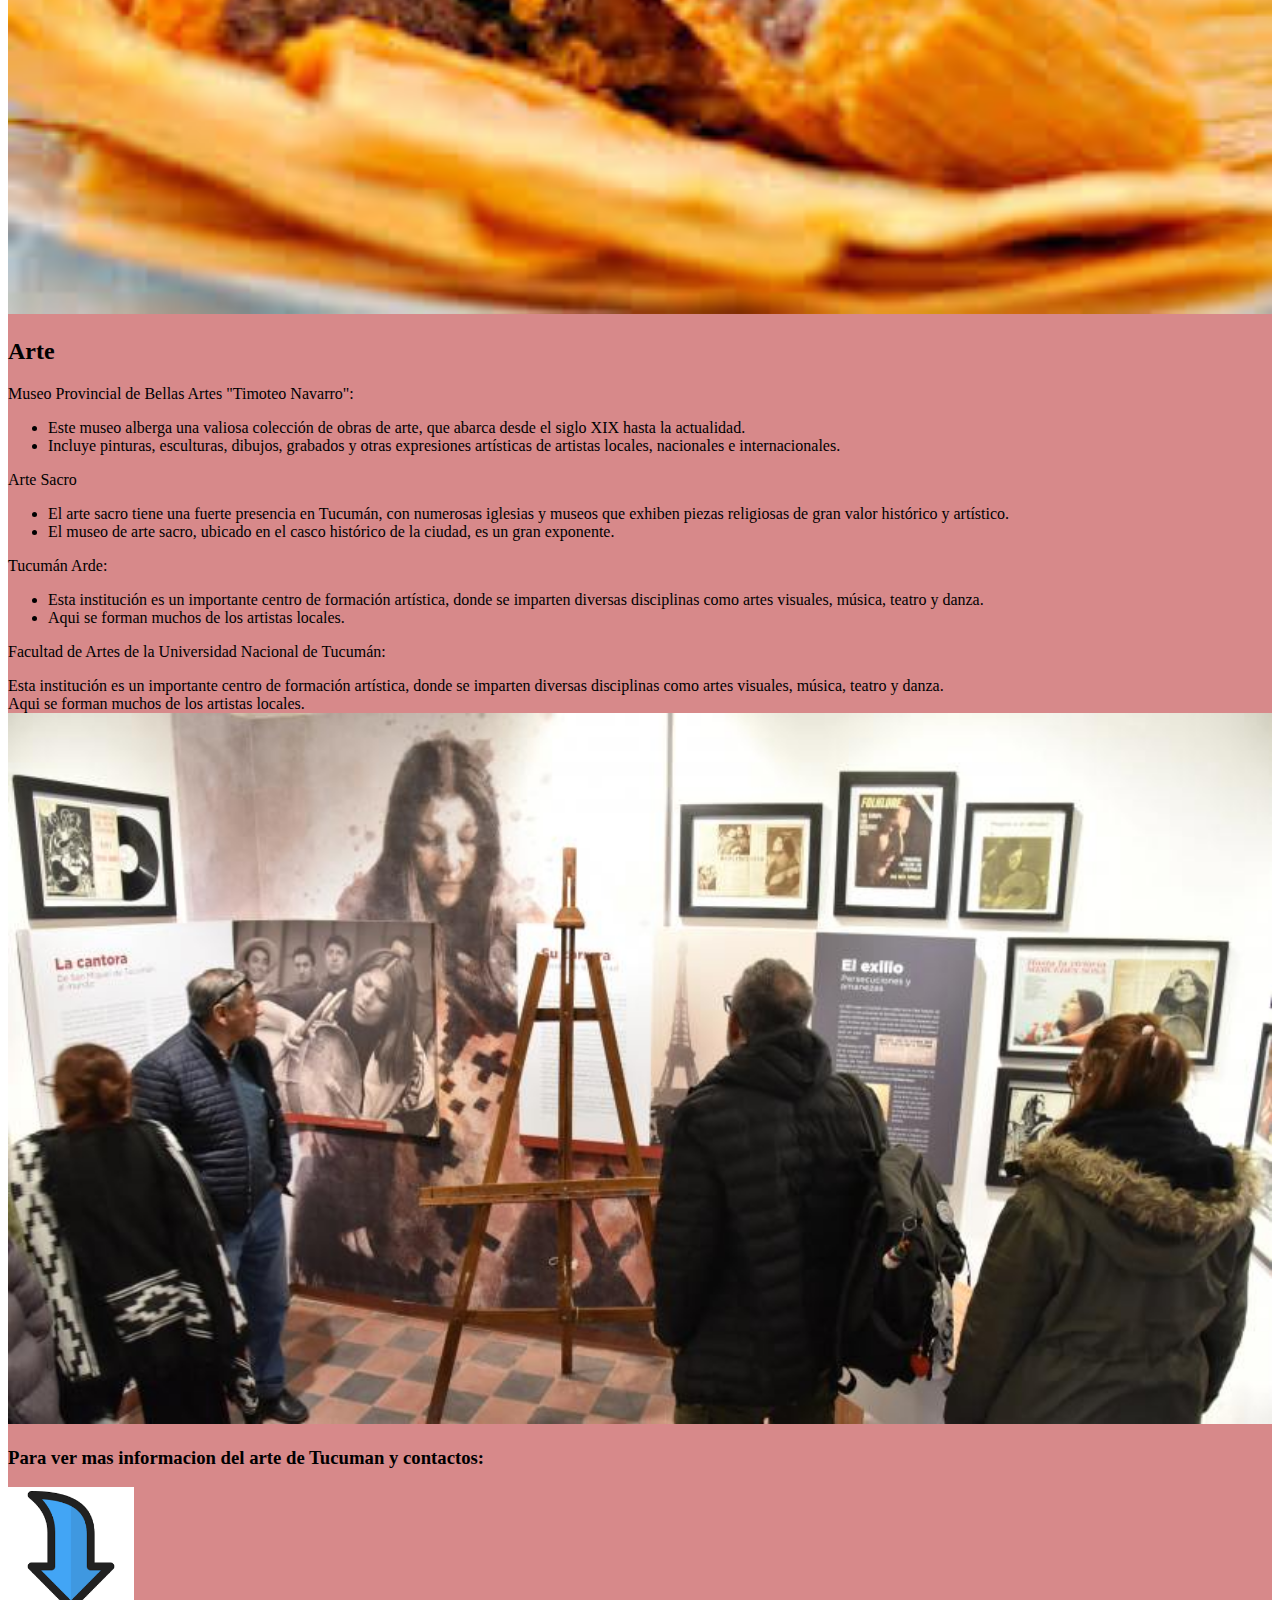
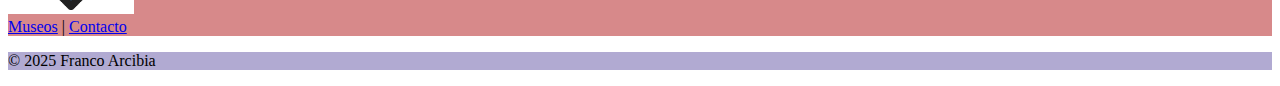
==== commit 185c2fe6: "4rto commit" ====
--- a/index.html
+++ b/index.html
@@ -4,19 +4,18 @@
     <meta charset="UTF-8">
     <meta name="viewport" content="width=device-width, initial-scale=1.0">
     <title>Cultura Local</title>
-<link rel="stylesheet" href="style.css">
+<link rel="stylesheet" href="css/style.css">
 
 </head>
 <body>
    <div id="historia">
     <header>
         <h1>Descubre la Cultura de Tucuman</h1>
-    </header>
-s
+     </header>
     <main>
         <section>
             <h2>Historia</h2>
-
+        </section>
               <p>Período Prehispánico:</p>
 
                <ul> <li>  Antes de la llegada de los españoles, la región estaba habitada por diversas culturas indígenas, como los diaguitas, tonocotés y lules. Estas comunidades dejaron un legado importante en la zona, con vestigios arqueológicos que dan cuenta de su organización social y desarrollo cultural. </li> 
@@ -35,7 +34,9 @@
 <ul><li>Hoy en día, Tucumán es una provincia con una rica historia y un patrimonio cultural diverso, que combina tradiciones ancestrales con un espíritu moderno y dinámico.</li></ul>
 <img src="tucu.webp" width="100%">
 </div>
-          <h2>Tradiciones y Festividades</h2>
+        <div id="tradicion">
+
+         <h2>Tradiciones y Festividades</h2>
              <ul> <li>Tucumán es conocida por sus vibrantes fiestas populares, que celebran la historia, la cultura y la gastronomía local. Algunas de las más importantes son: </li>
 <li>Fiesta Nacional de la Empanada: Un homenaje a uno de los platos más emblemáticos de la región.</li>
 <li>Fiesta Nacional de la Pachamama: Una celebración ancestral en honor a la Madre Tierra, con rituales y ceremonias tradicionales.</li>
@@ -46,8 +47,9 @@
 <li>Fiesta Nacional de la Feria de Simoca: Es una feria muy importante y tradicional donde se intercambian productos regionales. </li>
 </ul>
             <img src="tucuF.webp" width="100%" alt="Gran giesta del Folclore en Tucuman">
-        </section>
+        </div>
 
+<div id="demas">
         <section>
             <h2>Gastronomía</h2>
            <ul><li>Empanada tucumana:</li> 
@@ -93,15 +95,17 @@
         <li>Aqui se forman muchos de los artistas locales.</li>
         <img src="museos.webp" width="100%" alt="ARTE Y MUSEOS">
         </section>
-         <article> <h3>Para ver mas informacion del arte de Tucuman y contactos </h3></article>
+         <article> <h3>Para ver mas informacion del arte de Tucuman y contactos:</h3></article>
          <img src="flecha abajo.webp" width="10%" >
         <nav>
             <a href="museos.html">Museos</a> | <a href="contacto.html">Contacto</a>
         </nav>
+    </div>
     </main>
-
+<div id="fot">
     <footer>
         <p>© 2025 Franco Arcibia</p>
     </footer>
+</div>
 </body>
 </html>--- a/css/style.css
+++ b/css/style.css
@@ -0,0 +1,19 @@
+/* body {
+   font-family:Arial, sans-serif ;
+   margin: 0;
+   padding: auto;
+   line-height: 1.5;
+   background-color: rgb(218, 250, 218);
+} */
+ #historia{
+ background-color: rgb(151, 206, 187);
+}
+#tradicion {
+    background-color: rgb(164, 152, 234);
+}
+#demas {
+   background-color: rgb(215, 137, 138);
+}
+#fot {
+   background-color: rgb(177, 170, 210);
+}